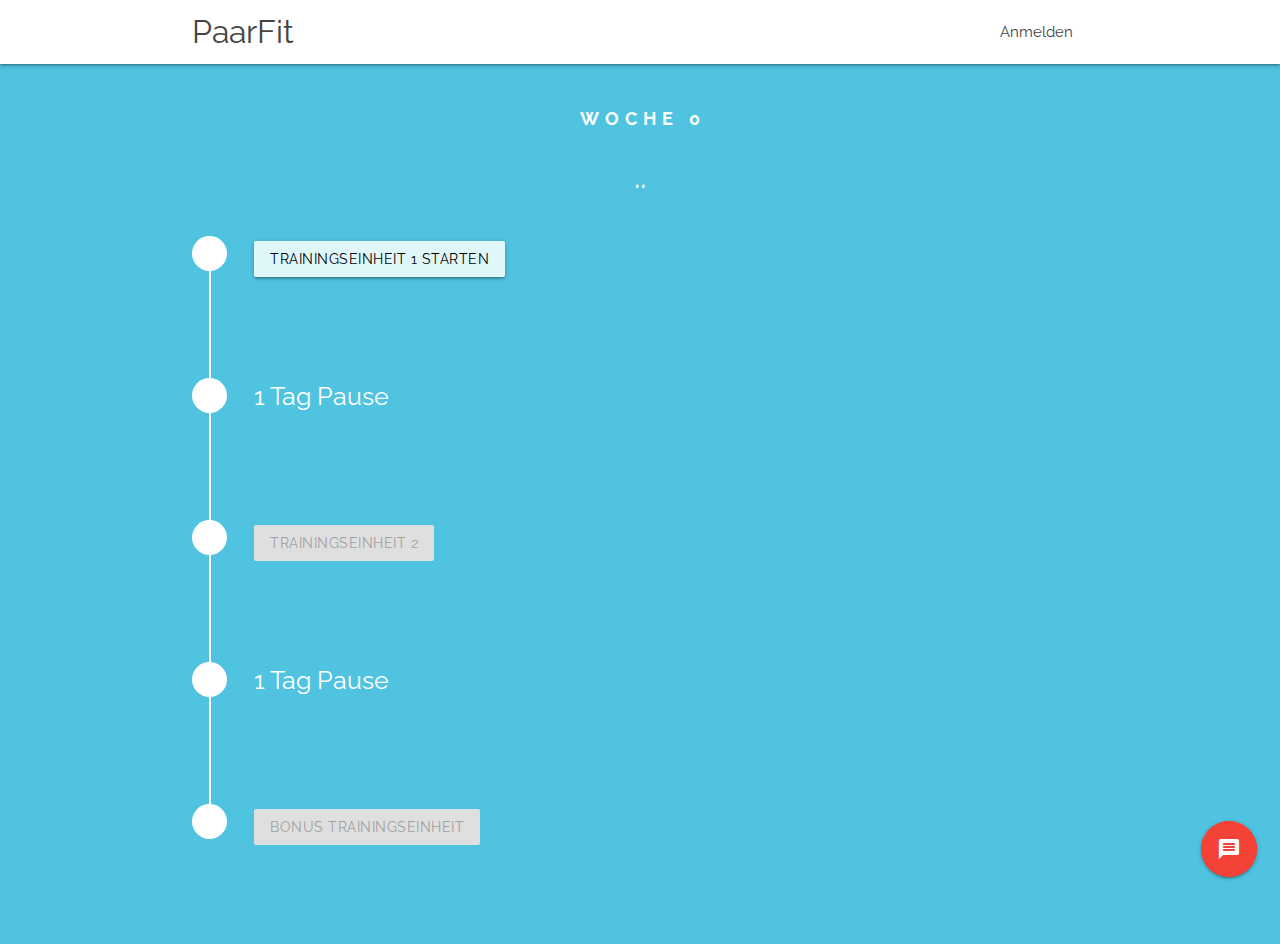
==== home.html @ 43082332 "first commit" ====
<!DOCTYPE html>
<html lang="en">

<head>
    <meta http-equiv="Content-Type" content="text/html; charset=UTF-8" />
    <meta name="viewport" content="width=device-width, initial-scale=1" />
    <title>Parallax Template - Materialize</title>

    <!-- CSS  -->
    <link rel='stylesheet prefetch' href='https://fonts.googleapis.com/css?family=Raleway'>
    <link href="https://fonts.googleapis.com/icon?family=Material+Icons" rel="stylesheet">
    <link href="css/materialize.css" type="text/css" rel="stylesheet" media="screen,projection" />
    <link href="css/style.css" type="text/css" rel="stylesheet" media="screen,projection" />
    <link rel="stylesheet" href="css/home.css">
    <style type="text/css">
        body {
            background-color: rgb(79, 195, 224);
        }
    </style>
</head>

<body>
    <nav class="white" role="navigation">
        <div class="nav-wrapper container">
            <a id="logo-container" href="#" class="brand-logo">PaarFit</a>
            <ul class="right hide-on-med-and-down">
                <li><a href="login.html">Anmelden</a></li>
            </ul>

            <ul id="nav-mobile" class="sidenav">
                <li><a href="login.html">Anmelden</a></li>
            </ul>
            <a href="#" data-target="nav-mobile" class="sidenav-trigger"><i class="material-icons">menu</i></a>
        </div>
    </nav>

    <div class=" container mt-5 ">
        <center>
            <H1 id="week_nr" class="white-text">Woche 0</H1>
            <H4 id="wochendauer" class="white-text">..</H4>

        </center>
        <ul class="pl-5 progress-tracker progress-tracker--vertical " id="time_line">
            <li class="progress-step is-complete">
                <span id="train1" class="progress-marker" style="color: green"></span>
                <span class="progress-text">
                    <h5 class="progress-title"><a id="trainingbutton1" class="btn  cyan lighten-5 pulse black-text">Trainingseinheit
                            1 starten</a></h5>
                    <p id="sprechblase1" class="progress-status sprechblase1" hidden>...</p>

                </span>
            </li>
            <li class="progress-step ">
                <span class="progress-marker" style="color: grey">

                </span>
                <span class="progress-text">
                    <h5 class="progress-title">1 Tag Pause</h5>

                </span>
            </li>
            <li class="progress-step is-active">
                <span id="train2" class="progress-marker" style="color: green"></span>
                <span class="progress-text">
                    <h5 class="progress-title"><a id="trainingbutton2" class="btn btn-light disabled" href="/training">Trainingseinheit
                            2</a></h5>
                    <p id="sprechblase2" class="progress-status sprechblase1" hidden>...</p>

                </span>
            </li>
            <li class="progress-step ">
                <span class="progress-marker" style="color: grey">

                </span>
                <span class="progress-text">
                    <h5 class="progress-title">1 Tag Pause</h5>
                </span>
            </li>
            <li class="progress-step ">
                <span id="train3" class="progress-marker" style="color: green"></span>
                <span class="progress-text">
                    <h5 class="progress-title"><a id="trainingbutton3" class="btn btn-light disabled" href="/training">Bonus
                            Trainingseinheit</a></h5>
                    <p id="sprechblase3" class="progress-status sprechblase1" hidden>...</p>
                </span>
            </li>
        </ul>
    </div>


    <div class="fixed-action-btn">
        <a class="btn-floating btn-large pulse red">
            <i class="material-icons">
                message
            </i>
        </a>
        <ul>
            <li><a class="btn-floating red"><i class="material-icons">insert_chart</i></a></li>
            <li><a class="btn-floating yellow darken-1"><i class="material-icons">format_quote</i></a></li>
            <li><a class="btn-floating green"><i class="material-icons">publish</i></a></li>
            <li><a class="btn-floating blue"><i class="material-icons">attach_file</i></a></li>
        </ul>
    </div>


    <!--  Scripts-->
    <script src="https://code.jquery.com/jquery-2.1.1.min.js"></script>
    <script src="js/materialize.js"></script>
    <script src="js/newInit.js"></script>

</body>

</html>
---- css/style.css ----
/* Custom Stylesheet */
/**
 * Use this file to override Materialize files so you can update
 * the core Materialize files in the future
 *
 * Made By MaterializeCSS.com
 */
html {
  font-family: "Raleway", sans-serif;

  background-size: cover;
  min-height: 100%;
}

.sidenav-overlay {
  z-index: 0;
  background-color: rgba(0, 0, 0, 0) !important;
}
img.responsive-img,
video.responsive-video {
  height: 200px !important;
}

h1 {
  font-size: 1.2em;
  font-weight: 700;
  margin-bottom: 1.5em;
  text-align: center;
  text-indent: 6px;
  letter-spacing: 6px;
  line-height: 1.4em;
  text-transform: uppercase;
}

input.submit {
  font-size: 0.8em;
  display: block;
  width: 100%;
  height: 40px;
  background: transparent;
  cursor: pointer;
  vertical-align: middle;
  letter-spacing: 2px;
  text-transform: uppercase;
  border: 1px solid #1e282c;
}
input.submit:hover {
  background-color: #1e282c;
  color: #ffffff;
  transition: 0.2s ease;
}

.content label,
.container .content input,
.container .content .extra-link {
  -moz-animation: slideIn 0.4s ease-in-out;
  -webkit-animation: slideIn 0.4s ease-in-out;
  animation: slideIn 0.4s ease-in-out;
}

nav ul a,
nav .brand-logo {
  color: #444;
}

p {
  line-height: 2rem;
}

.sidenav-trigger {
  color: #26a69a;
}

.parallax-container {
  min-height: 380px;
  line-height: 0;
  height: auto;
  color: rgba(255, 255, 255, 0.9);
}
.parallax-container .section {
  width: 100%;
}

@media only screen and (max-width: 992px) {
  .parallax-container .section {
    position: absolute;
    top: 40%;
  }
  #index-banner .section {
    top: 10%;
  }
}

@media only screen and (max-width: 600px) {
  #index-banner .section {
    top: 0;
  }
}

.icon-block {
  padding: 0 15px;
}
.icon-block .material-icons {
  font-size: inherit;
}

footer.page-footer {
  margin: 0;
}
---- css/home.css ----
.progress-tracker {
  display: -webkit-box;
  display: -ms-flexbox;
  display: flex;
  margin: 40px auto;
  padding: 0;
  list-style: none;
}

.progress-step {
  display: block;
  position: relative;
  -webkit-box-flex: 1;
  -ms-flex: 1 1 0%;
  flex: 1 1 0%;
  margin: 0;
  padding: 0;
  min-width: 28px;
  color: white;
}

.progress-step:last-child {
  -webkit-box-flex: 0;
  -ms-flex-positive: 0;
  flex-grow: 0;
  color: white;
}

.progress-step:not(:last-child)::after {
  content: "";
  display: block;
  position: absolute;
  z-index: -10;
  top: 12px;
  bottom: 12px;
  right: -14px;
  width: 100%;
  height: 4px;
  -webkit-transition: background-color 0.3s;
  transition: background-color 0.3s;
  color: white;
}

.progress-step.is-active .progress-title {
  font-weight: 400;
}

.progress-step > a {
  display: block;
  color: white;
}

.progress-marker {
  display: -webkit-box;
  display: -ms-flexbox;
  display: flex;
  -webkit-box-pack: center;
  -ms-flex-pack: center;
  justify-content: center;
  -webkit-box-align: center;
  -ms-flex-align: center;
  align-items: center;
  position: relative;
  z-index: 20;
  width: 35px;
  height: 35px;
  padding-bottom: 2px;
  background: white;

  color: white;
  font-weight: 400;
  border: 2px solid transparent;
  border-radius: 50%;
  -webkit-transition: background-color, border-color;
  transition: background-color, border-color;
  -webkit-transition-duration: 0.3s;
  transition-duration: 0.3s;
}

.progress-text {
  display: block;
  padding: 0px 0px;
  overflow: hidden;
  text-overflow: ellipsis;
}

@media screen and (max-width: 790px) {
  .progress-status {
    margin-top: 0px;
    margin-left: 30px;
    color: grey;
  }
}

@media screen and (min-width: 791px) {
  .progress-status {
    margin-top: -30px;
    margin-left: 300px;
    color: grey;
  }
}

.sprechblase1 {
  position: relative;

  width: 50%;

  padding: 2rem;
  -webkit-border-radius: 10px;
  -moz-border-radius: 10px;
  border-radius: 3px;
  background: white;
}

.sprechblase1:before {
  content: " ";
  position: absolute;
  width: 0;
  height: 0;
  left: 28px;
  left: -17px;

  border-left: 30px solid transparent;
  border-right: 10px solid transparent;
  border-top: 20px solid white;
}

.progress-title {
  margin-top: -95px;
  margin-left: 20px;
  color: white;
}

.progress-step .progress-marker {
  color: white;
  background-color: white;
}

.progress-step::after {
  background-color: white;
}

.progress-step .progress-text,
.progress-step .progress-step > a .progress-text {
  color: white;
}

.progress-step.is-active .progress-marker {
  background-color: white;
}

.progress-step.is-complete .progress-marker {
  background-color: white;
}

.progress-step.is-complete::after {
  background-color: white;
}

/*.progress-step:hover .progress-marker {
  background-color: #56ADF5;
}*/

.progress-tracker--center .progress-step {
  text-align: center;
}

.progress-tracker--center .progress-step:last-child {
  -webkit-box-flex: 1;
  -ms-flex-positive: 1;
  flex-grow: 1;
}

.progress-tracker--center .progress-step::after {
  right: -50%;
}

.progress-tracker--center .progress-marker {
  margin-left: auto;
  margin-right: auto;
}

.progress-tracker--right .progress-step {
  text-align: right;
}

.progress-tracker--right .progress-step:last-child {
  -webkit-box-flex: 1;
  -ms-flex-positive: 1;
  flex-grow: 1;
}

.progress-tracker--right .progress-step::after {
  right: calc(-100% + 14px);
}

.progress-tracker--right .progress-marker {
  margin-left: auto;
}

.progress-tracker--border {
  padding: 5px;
  border: 2px solid #868686;
  border-radius: 38px;
}

.progress-tracker--spaced .progress-step::after {
  width: calc(100% - 48px);
  margin-right: 24px;
}

.progress-tracker--word {
  padding-right: 38.6666666667px;
  overflow: hidden;
}

.progress-tracker--word .progress-text {
  display: inline-block;
  white-space: nowrap;
}

.progress-tracker--word .progress-title {
  margin: 0;
}

.progress-tracker--word-center {
  padding-right: 38.6666666667px;
  padding-left: 38.6666666667px;
}

.progress-tracker--word-center .progress-text {
  padding-right: 0;
  padding-left: 0;
  -webkit-transform: translateX(calc(-50% + 14px));
  transform: translateX(calc(-50% + 14px));
}

.progress-tracker--word-right {
  padding-right: 0;
  padding-left: 38.6666666667px;
}

.progress-tracker--word-right .progress-text {
  padding-left: 0;
  -webkit-transform: translateX(calc(-100% + 28px));
  transform: translateX(calc(-100% + 28px));
}

.progress-tracker--text .progress-step:last-child {
  -webkit-box-flex: 1;
  -ms-flex-positive: 1;
  flex-grow: 1;
}

.progress-tracker--text-top .progress-step::after {
  top: auto;
}

.progress-tracker--text-top .progress-text {
  height: 100%;
}

.progress-tracker--text-top .progress-marker {
  bottom: 28px;
}

.progress-tracker--text-inline .progress-step {
  display: -webkit-box;
  display: -ms-flexbox;
  display: flex;
}

.progress-tracker--text-inline .progress-text {
  position: relative;
  z-index: 30;
  max-width: 70%;
  white-space: nowrap;
  padding-top: 0;
  padding-bottom: 0;
  background-color: #fff;
}

.progress-tracker--text-inline .progress-title {
  margin: 0;
}

.progress-tracker--square .progress-step {
  padding-top: 0;
}

.progress-tracker--square .progress-marker {
  -webkit-transform: scaleX(0.33) translateY(-12px);
  transform: scaleX(0.33) translateY(-12px);
  border-radius: 0;
}

@media (max-width: 399px) {
  .progress-tracker-mobile {
    overflow-x: auto;
  }
  .progress-tracker-mobile .progress-tracker {
    min-width: 200%;
  }
}

.progress-tracker--vertical {
  -webkit-box-orient: vertical;
  -webkit-box-direction: normal;
  -ms-flex-direction: column;
  flex-direction: column;
}

.progress-tracker--vertical .progress-step {
  -webkit-box-flex: 1;
  -ms-flex: 1 1 auto;
  flex: 1 1 auto;
}

.progress-tracker--vertical .progress-step::after {
  right: auto;
  top: 10px;
  left: 16.5px;
  width: 2px;
  height: 100%;
}

.progress-tracker--vertical .progress-marker {
  position: absolute;
  left: 0;
}

.progress-tracker--vertical .progress-text {
  padding-top: 100px;
  padding-left: 42px;
}

.progress-tracker--vertical .progress-step:not(:last-child) .progress-text {
  padding-bottom: 42px;
}

@-webkit-keyframes scale-up {
  from {
    opacity: 1;
    -webkit-transform: translate(-50%, -50%) scale(0);
    transform: translate(-50%, -50%) scale(0);
  }
  to {
    opacity: 0;
    -webkit-transform: translate(-50%, -50%) scale(1);
    transform: translate(-50%, -50%) scale(1);
  }
}

@keyframes scale-up {
  from {
    opacity: 1;
    -webkit-transform: translate(-50%, -50%) scale(0);
    transform: translate(-50%, -50%) scale(0);
  }
  to {
    opacity: 0;
    -webkit-transform: translate(-50%, -50%) scale(1);
    transform: translate(-50%, -50%) scale(1);
  }
}

.anim-ripple .progress-marker::before,
.anim-ripple-large .progress-marker::before,
.anim-ripple-splash .progress-marker::before {
  content: "";
  display: block;
  width: 100%;
  height: 100%;
  position: absolute;
  top: 50%;
  left: 50%;
  z-index: 30;
  background: rgba(0, 0, 0, 0.3);
  border-radius: 50%;
  -webkit-transform: translate(-50%, -50%) scale(0);
  transform: translate(-50%, -50%) scale(0);
  visibility: hidden;
}

.anim-ripple :not(:active) .progress-marker::before,
.anim-ripple-large :not(:active) .progress-marker::before,
.anim-ripple-splash :not(:active) .progress-marker::before {
  -webkit-animation: scale-up 0.3s ease-out;
  animation: scale-up 0.3s ease-out;
}

.anim-ripple :focus .progress-marker::before,
.anim-ripple-large :focus .progress-marker::before,
.anim-ripple-splash :focus .progress-marker::before {
  visibility: visible;
}

.anim-ripple-large .progress-marker::before {
  width: 200%;
  height: 200%;
}

.anim-ripple-splash .progress-marker::before {
  width: 200%;
  height: 200%;
  box-shadow: 0 0 6px 6px rgba(0, 0, 0, 0.35);
}

.anim-ripple-double .progress-marker::before,
.anim-ripple-double .progress-marker::after {
  content: "";
  display: block;
  width: 100%;
  height: 100%;
  position: absolute;
  top: 50%;
  left: 50%;
  z-index: 30;
  background: rgba(0, 0, 0, 0.3);
  border-radius: 50%;
  -webkit-transform: translate(-50%, -50%) scale(0);
  transform: translate(-50%, -50%) scale(0);
  visibility: hidden;
  background: none;
  border: 1px solid rgba(0, 0, 0, 0.3);
}

.anim-ripple-double :not(:active) .progress-marker::before,
.anim-ripple-double :not(:active) .progress-marker::after {
  -webkit-animation: scale-up 0.3s ease-out 0s;
  animation: scale-up 0.3s ease-out 0s;
}

.anim-ripple-double :not(:active) .progress-marker::after {
  -webkit-animation-delay: 0.15s;
  animation-delay: 0.15s;
}

.anim-ripple-double :focus .progress-marker::before,
.anim-ripple-double :focus .progress-marker::after {
  visibility: visible;
}

.anim-path .progress-step::after {
  background-image: -webkit-linear-gradient(left, #b6b6b6 50%, #868686 50%);
  background-image: linear-gradient(to right, #b6b6b6 50%, #868686 50%);
  background-size: 200% 100%;
  background-position: 0% 100%;
  -webkit-transition: background-position 0.3s ease-out;
  transition: background-position 0.3s ease-out;
}

.anim-path .progress-step.is-complete::after {
  background-position: -100% 100%;
}

/*# sourceMappingURL=[data-uri] */
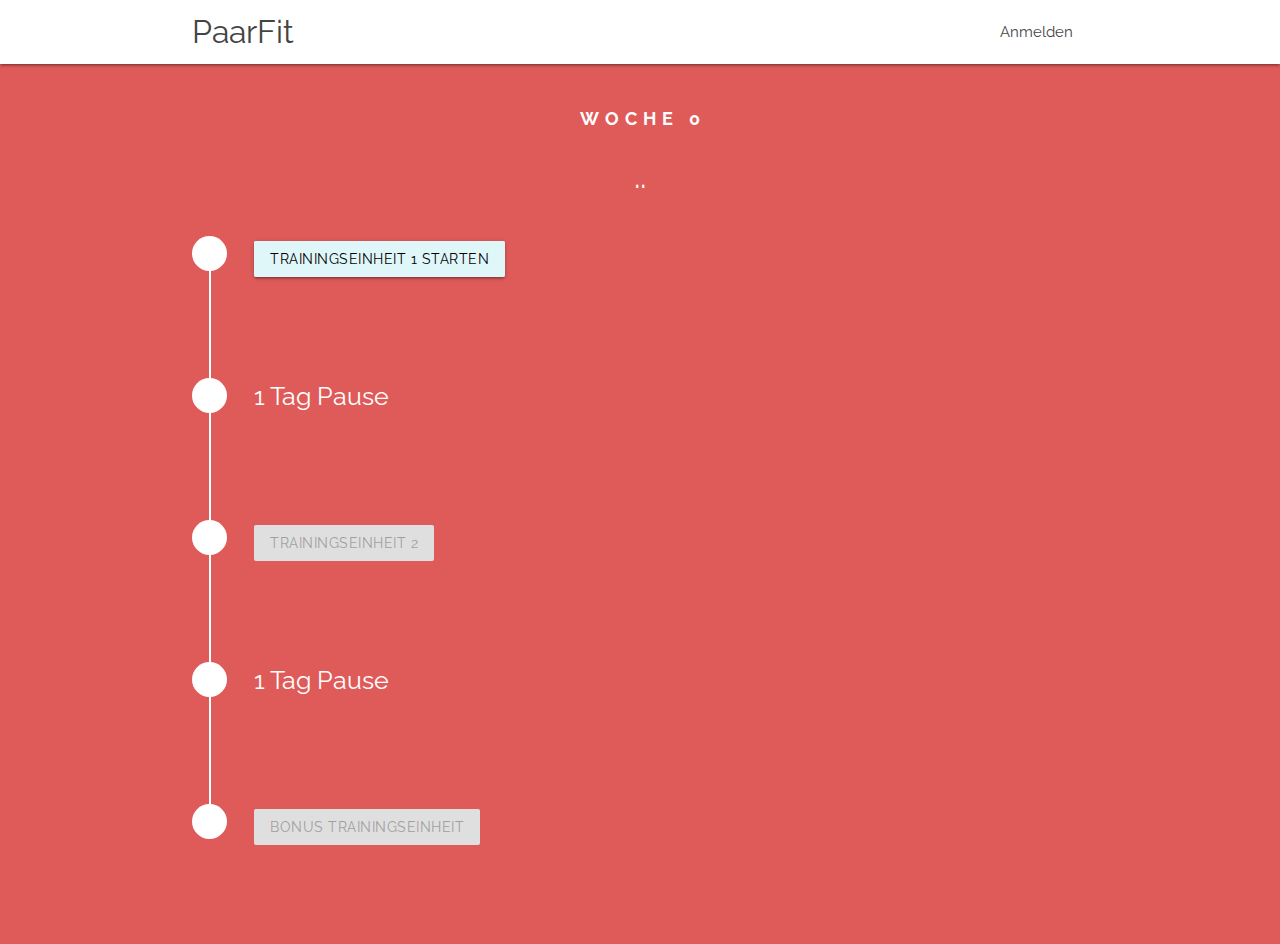
==== commit 14ee7c57: "some changes" ====
--- a/home.html
+++ b/home.html
@@ -14,7 +14,7 @@
     <link rel="stylesheet" href="css/home.css">
     <style type="text/css">
         body {
-            background-color: rgb(79, 195, 224);
+            background-color: rgb(223, 91, 90);
         }
     </style>
 </head>
@@ -88,19 +88,7 @@
     </div>
 
 
-    <div class="fixed-action-btn">
-        <a class="btn-floating btn-large pulse red">
-            <i class="material-icons">
-                message
-            </i>
-        </a>
-        <ul>
-            <li><a class="btn-floating red"><i class="material-icons">insert_chart</i></a></li>
-            <li><a class="btn-floating yellow darken-1"><i class="material-icons">format_quote</i></a></li>
-            <li><a class="btn-floating green"><i class="material-icons">publish</i></a></li>
-            <li><a class="btn-floating blue"><i class="material-icons">attach_file</i></a></li>
-        </ul>
-    </div>
+
 
 
     <!--  Scripts-->
